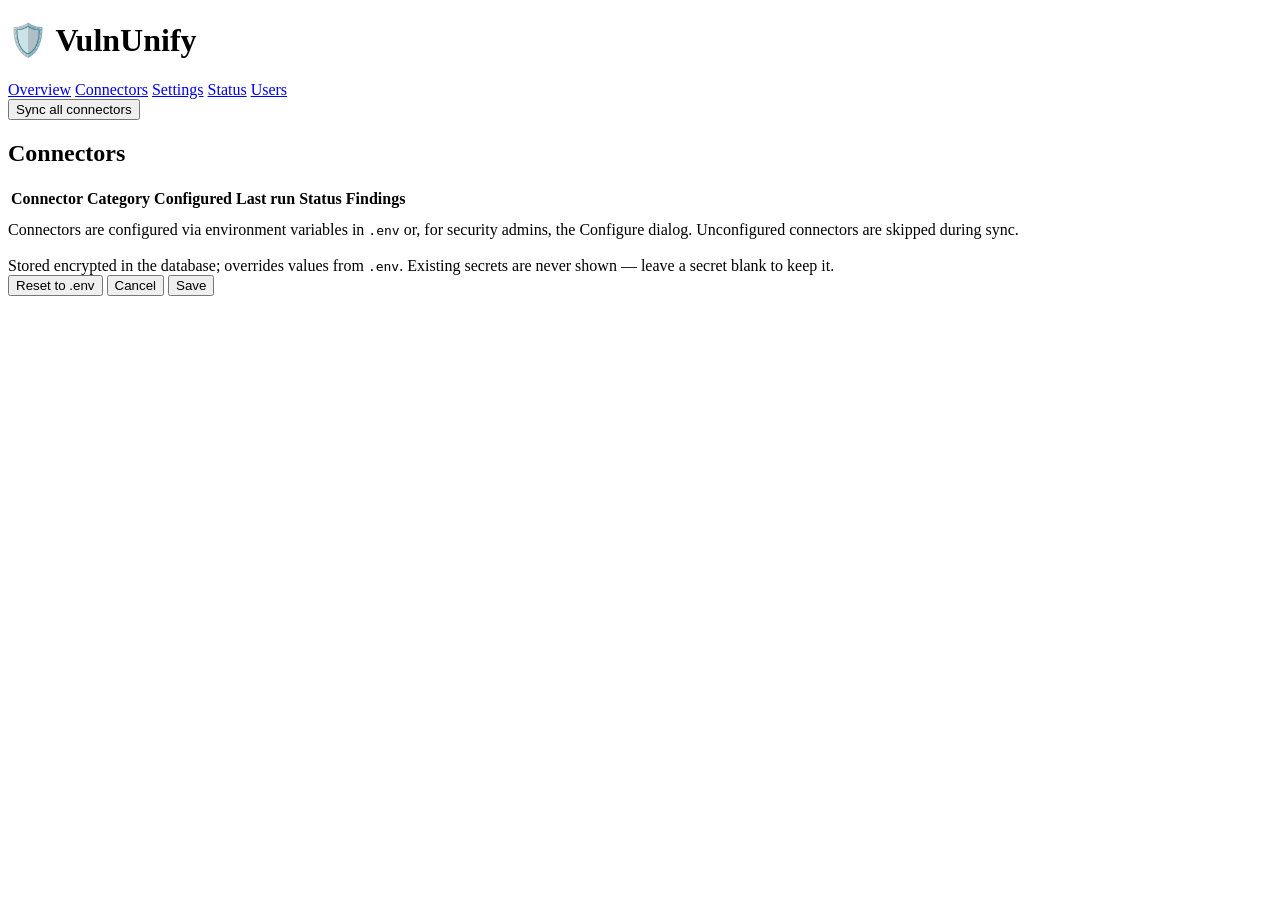
==== frontend/connectors.html @ 022ddec2 "v0.6 Added user management, and cleaned up settings." ====
<!doctype html>
<html lang="en">
<head>
  <meta charset="utf-8" />
  <meta name="viewport" content="width=device-width, initial-scale=1" />
  <title>VulnUnify — Connectors</title>
  <link rel="stylesheet" href="/app.css" />
  <script src="/app.js"></script>
</head>
<body>
  <header>
    <h1>🛡️ VulnUnify</h1>
    <nav>
      <a href="/">Overview</a>
      <a href="/connectors.html" class="active" data-gate="security">Connectors</a>
      <a href="/settings.html" data-gate="security">Settings</a>
      <a href="/status.html" data-gate="security">Status</a>
      <a href="/users.html" data-gate="admin">Users</a>
    </nav>
    <span id="authBox" class="authbox"></span>
    <button id="syncBtn">Sync all connectors</button>
  </header>
  <main>
    <section>
      <h2>Connectors</h2>
      <table><thead><tr><th>Connector</th><th>Category</th><th>Configured</th>
        <th>Last run</th><th>Status</th><th>Findings</th><th></th></tr></thead>
        <tbody id="connectors"></tbody></table>
      <p class="muted" style="margin-top:10px">
        Connectors are configured via environment variables in <code>.env</code> or, for
        security admins, the Configure dialog. Unconfigured connectors are skipped during sync.</p>
    </section>
  </main>

  <div class="modal-overlay" id="cfgOverlay">
    <div class="modal">
      <h3 id="cfgTitle"></h3>
      <div class="sub">Stored encrypted in the database; overrides values from <code>.env</code>.
        Existing secrets are never shown — leave a secret blank to keep it.</div>
      <div id="cfgFields"></div>
      <div class="modal-actions">
        <button class="mini" onclick="resetConfig()">Reset to .env</button>
        <span class="spacer"></span>
        <button class="mini" onclick="closeConfig()">Cancel</button>
        <button class="mini" data-primary id="cfgSave" onclick="saveConfig()">Save</button>
      </div>
    </div>
  </div>

  <script>
    // api() and esc() come from /app.js

    async function loadConnectors() {
      const cs = await api("/api/connectors");
      document.getElementById("connectors").innerHTML = cs.map(c => {
        const cls = !c.configured ? "off" : c.last_status === "error" ? "err"
                  : c.last_status === "skipped" ? "skip" : "ok";
        return `<tr><td>${esc(c.name)}</td><td>${esc(c.category)}</td>
          <td>${c.configured ? "yes" : "<span class='muted'>no</span>"}</td>
          <td>${c.last_run_at ? new Date(c.last_run_at).toLocaleString() : "—"}</td>
          <td><span class="dot ${cls}"></span>${esc(c.last_status || "never run")}</td>
          <td>${c.last_findings_count ?? "—"}</td>
          <td><div class="row-actions">
            ${window.ME?.role === "security_admin"
              ? `<button class="mini" onclick="openConfig('${esc(c.name)}')">Configure</button>` : ""}
            <button class="mini" onclick="syncOne('${esc(c.name)}', this)">Sync</button>
          </div></td></tr>`;
      }).join("");
    }

    let cfgState = null;
    async function openConfig(name) {
      cfgState = await api(`/api/connectors/${name}/config`);
      document.getElementById("cfgTitle").textContent = "Configure " + name;
      document.getElementById("cfgFields").innerHTML = cfgState.fields.map((f, i) => {
        const ph = f.secret ? (f.is_set ? f.display : (f.placeholder || ""))
                            : (f.placeholder || "");
        const val = f.secret ? "" : esc(f.value);
        return `<div class="field">
          <label>${esc(f.label)}${f.required ? ' <span class="req">*</span>' : ''}
            <span class="src">${esc(f.source)}</span></label>
          <input id="cfg_${i}" type="${f.secret ? 'password' : 'text'}"
            placeholder="${esc(ph)}" value="${val}" autocomplete="off" spellcheck="false" /></div>`;
      }).join("");
      document.getElementById("cfgOverlay").classList.add("show");
    }
    function closeConfig() {
      document.getElementById("cfgOverlay").classList.remove("show");
      cfgState = null;
    }
    async function saveConfig() {
      const values = {};
      cfgState.fields.forEach((f, i) => {
        const cur = document.getElementById("cfg_" + i).value;
        const initial = f.secret ? "" : f.value;
        if (cur !== initial) values[f.key] = cur;
      });
      const btn = document.getElementById("cfgSave"); btn.disabled = true; btn.textContent = "Saving…";
      try {
        await api(`/api/connectors/${cfgState.name}/config`, { method: "PUT",
          headers: { "Content-Type": "application/json" }, body: JSON.stringify({ values }) });
      } finally { btn.disabled = false; btn.textContent = "Save"; }
      closeConfig(); loadConnectors();
    }
    async function resetConfig() {
      if (!confirm(`Clear all stored credentials for ${cfgState.name} and revert to .env?`)) return;
      await api(`/api/connectors/${cfgState.name}/config`, { method: "DELETE" });
      closeConfig(); loadConnectors();
    }

    async function syncOne(name, btn) {
      const label = btn.textContent; btn.textContent = "…"; btn.disabled = true;
      try { await api(`/api/sync/${name}`, { method: "POST" }); } finally {
        btn.textContent = label; btn.disabled = false; loadConnectors();
      }
    }

    syncBtn.onclick = async () => {
      syncBtn.textContent = "Syncing…"; syncBtn.disabled = true;
      try { await api("/api/sync", { method: "POST" }); } finally {
        syncBtn.textContent = "Sync all connectors"; syncBtn.disabled = false; loadConnectors();
      }
    };
    requireRole("security").then(loadConnectors);
  </script>
</body>
</html>
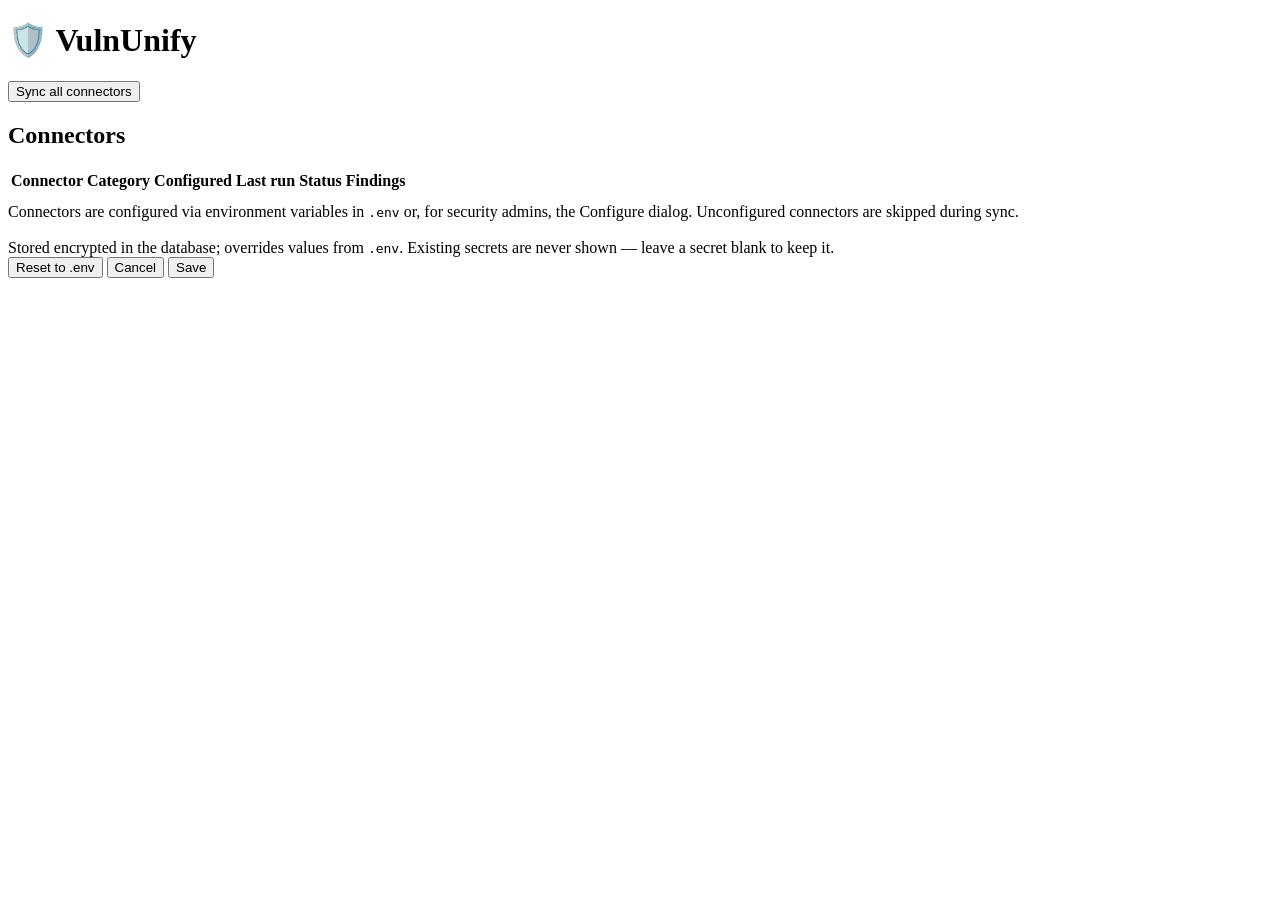
==== commit 916cfbf0: "v0.7 Cleaned up duplicate code and added JWT authentication." ====
--- a/frontend/connectors.html
+++ b/frontend/connectors.html
@@ -10,13 +10,7 @@
 <body>
   <header>
     <h1>🛡️ VulnUnify</h1>
-    <nav>
-      <a href="/">Overview</a>
-      <a href="/connectors.html" class="active" data-gate="security">Connectors</a>
-      <a href="/settings.html" data-gate="security">Settings</a>
-      <a href="/status.html" data-gate="security">Status</a>
-      <a href="/users.html" data-gate="admin">Users</a>
-    </nav>
+    <nav id="mainnav"></nav>
     <span id="authBox" class="authbox"></span>
     <button id="syncBtn">Sync all connectors</button>
   </header>
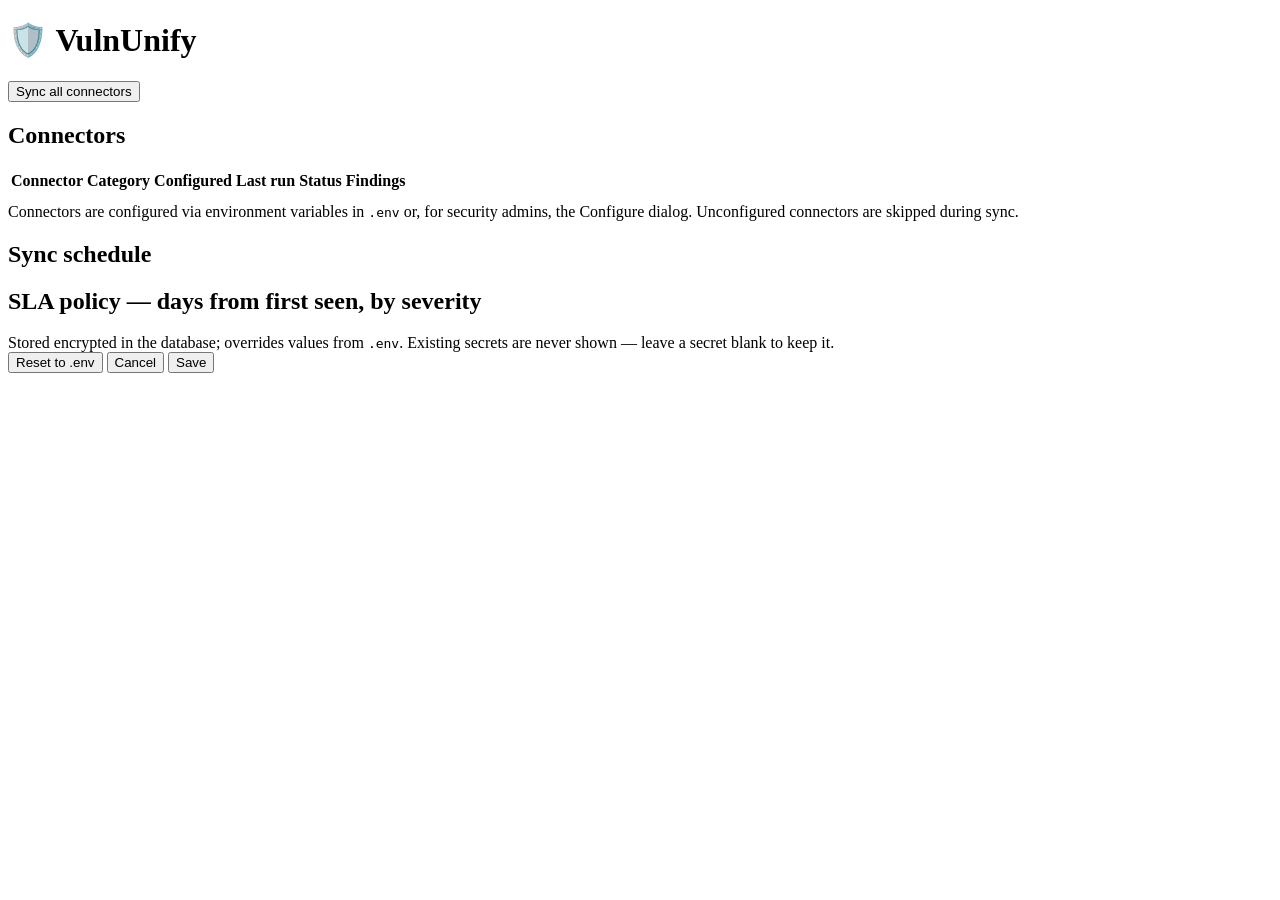
==== commit d6af5f24: "V0.11 Added container reporting, cleaned up settings and sync scheduler and error logging." ====
--- a/frontend/connectors.html
+++ b/frontend/connectors.html
@@ -3,7 +3,7 @@
 <head>
   <meta charset="utf-8" />
   <meta name="viewport" content="width=device-width, initial-scale=1" />
-  <title>VulnUnify — Connectors</title>
+  <title>VulnUnify — Connectors &amp; Settings</title>
   <link rel="stylesheet" href="/app.css" />
   <script src="/app.js"></script>
 </head>
@@ -24,6 +24,16 @@
         Connectors are configured via environment variables in <code>.env</code> or, for
         security admins, the Configure dialog. Unconfigured connectors are skipped during sync.</p>
     </section>
+
+    <section>
+      <h2>Sync schedule</h2>
+      <div id="scheduler"></div>
+    </section>
+
+    <section>
+      <h2>SLA policy <span class="muted" style="text-transform:none">— days from first seen, by severity</span></h2>
+      <div id="sla"></div>
+    </section>
   </main>
 
   <div class="modal-overlay" id="cfgOverlay">
@@ -43,6 +53,8 @@
 
   <script>
     // api() and esc() come from /app.js
+    const card = (n, l) => `<div class="card"><div class="n">${esc(n)}</div><div class="l">${esc(l)}</div></div>`;
+    const isAdmin = () => window.ME?.role === "security_admin";
 
     async function loadConnectors() {
       const cs = await api("/api/connectors");
@@ -52,23 +64,79 @@
         return `<tr><td>${esc(c.name)}</td><td>${esc(c.category)}</td>
           <td>${c.configured ? "yes" : "<span class='muted'>no</span>"}</td>
           <td>${c.last_run_at ? new Date(c.last_run_at).toLocaleString() : "—"}</td>
-          <td><span class="dot ${cls}"></span>${esc(c.last_status || "never run")}</td>
+          <td title="${esc(c.last_error || '')}"><span class="dot ${cls}"></span>${esc(c.last_status || "never run")}</td>
           <td>${c.last_findings_count ?? "—"}</td>
           <td><div class="row-actions">
-            ${window.ME?.role === "security_admin"
-              ? `<button class="mini" onclick="openConfig('${esc(c.name)}')">Configure</button>` : ""}
+            ${isAdmin() ? `<button class="mini" onclick="openConfig('${esc(c.name)}')">Configure</button>` : ""}
             <button class="mini" onclick="syncOne('${esc(c.name)}', this)">Sync</button>
           </div></td></tr>`;
       }).join("");
     }
 
+    // ---- settings (scheduler + SLA) ----
+    async function loadSettings() {
+      const s = await api("/api/settings");
+      const sc = s.scheduler || {}, sla = s.sla_days || {};
+      const sched = document.getElementById("scheduler");
+      if (isAdmin()) {
+        sched.innerHTML = `
+          <div class="filters">
+            <label class="muted" style="font-size:13px">Run every
+              <input id="schInterval" type="number" min="0" value="${sc.interval_minutes}" style="width:80px"> min</label>
+            <span class="muted" style="font-size:12px">(0 disables)</span>
+            <button class="mini" data-primary onclick="saveSchedule()">Save</button>
+            <span id="schMsg" class="muted"></span>
+          </div>
+          <div class="kv" style="margin-top:8px">
+            ${card(sc.running ? "Yes" : "No", "Running")}
+            ${card(sc.next_run_at ? new Date(sc.next_run_at).toLocaleString() : "—", "Next run")}</div>`;
+      } else {
+        sched.innerHTML = `<div class="kv">
+          ${card(sc.enabled ? "Enabled" : "Disabled", "Scheduler")}
+          ${card(sc.interval_minutes + " min", "Interval")}
+          ${card(sc.running ? "Yes" : "No", "Running")}
+          ${card(sc.next_run_at ? new Date(sc.next_run_at).toLocaleString() : "—", "Next run")}</div>`;
+      }
+
+      const slaEl = document.getElementById("sla");
+      const sevs = ["critical", "high", "medium", "low"];
+      if (isAdmin()) {
+        slaEl.innerHTML = `<div class="filters">
+          ${sevs.map(k => `<label class="muted" style="font-size:13px;text-transform:capitalize">${k}
+            <input id="sla_${k}" type="number" min="0" value="${sla[k] ?? 0}" style="width:70px"> d</label>`).join("")}
+          <button class="mini" data-primary onclick="saveSla()">Save</button>
+          <span id="slaMsg" class="muted"></span></div>`;
+      } else {
+        slaEl.innerHTML = `<div class="kv">${sevs.map(k => card((sla[k] ?? "—") + "d", k)).join("")}</div>`;
+      }
+    }
+
+    async function saveSchedule() {
+      const v = parseInt(document.getElementById("schInterval").value, 10);
+      document.getElementById("schMsg").textContent = "Saving…";
+      await api("/api/settings", { method: "PUT", headers: { "Content-Type": "application/json" },
+        body: JSON.stringify({ sync_interval_minutes: isNaN(v) ? 0 : v }) });
+      loadSettings();
+    }
+    async function saveSla() {
+      const body = {};
+      ["critical", "high", "medium", "low"].forEach(k => {
+        const v = parseInt(document.getElementById("sla_" + k).value, 10);
+        body["sla_" + k + "_days"] = isNaN(v) ? 0 : v;
+      });
+      document.getElementById("slaMsg").textContent = "Saving… (recomputing SLAs)";
+      await api("/api/settings", { method: "PUT", headers: { "Content-Type": "application/json" },
+        body: JSON.stringify(body) });
+      loadSettings();
+    }
+
+    // ---- connector configure modal ----
     let cfgState = null;
     async function openConfig(name) {
       cfgState = await api(`/api/connectors/${name}/config`);
       document.getElementById("cfgTitle").textContent = "Configure " + name;
       document.getElementById("cfgFields").innerHTML = cfgState.fields.map((f, i) => {
-        const ph = f.secret ? (f.is_set ? f.display : (f.placeholder || ""))
-                            : (f.placeholder || "");
+        const ph = f.secret ? (f.is_set ? f.display : (f.placeholder || "")) : (f.placeholder || "");
         const val = f.secret ? "" : esc(f.value);
         return `<div class="field">
           <label>${esc(f.label)}${f.required ? ' <span class="req">*</span>' : ''}
@@ -78,16 +146,12 @@
       }).join("");
       document.getElementById("cfgOverlay").classList.add("show");
     }
-    function closeConfig() {
-      document.getElementById("cfgOverlay").classList.remove("show");
-      cfgState = null;
-    }
+    function closeConfig() { document.getElementById("cfgOverlay").classList.remove("show"); cfgState = null; }
     async function saveConfig() {
       const values = {};
       cfgState.fields.forEach((f, i) => {
         const cur = document.getElementById("cfg_" + i).value;
-        const initial = f.secret ? "" : f.value;
-        if (cur !== initial) values[f.key] = cur;
+        if (cur !== (f.secret ? "" : f.value)) values[f.key] = cur;
       });
       const btn = document.getElementById("cfgSave"); btn.disabled = true; btn.textContent = "Saving…";
       try {
@@ -104,18 +168,24 @@
 
     async function syncOne(name, btn) {
       const label = btn.textContent; btn.textContent = "…"; btn.disabled = true;
-      try { await api(`/api/sync/${name}`, { method: "POST" }); } finally {
-        btn.textContent = label; btn.disabled = false; loadConnectors();
-      }
+      try {
+        const run = await api(`/api/sync/${name}`, { method: "POST" });
+        if (run.status === "error") toast(`${name} sync failed: ${run.error}`, "error");
+        else if (run.status === "skipped") toast(`${name} skipped: ${run.error || "not configured"}`, "info");
+        else toast(`${name}: synced ${run.findings_count} findings`, "success");
+      } finally { btn.textContent = label; btn.disabled = false; loadConnectors(); }
     }
 
     syncBtn.onclick = async () => {
       syncBtn.textContent = "Syncing…"; syncBtn.disabled = true;
-      try { await api("/api/sync", { method: "POST" }); } finally {
-        syncBtn.textContent = "Sync all connectors"; syncBtn.disabled = false; loadConnectors();
-      }
+      try {
+        const runs = await api("/api/sync", { method: "POST" });
+        const errs = (runs || []).filter(r => r.status === "error");
+        if (errs.length) errs.forEach(r => toast(`${r.connector} failed: ${r.error}`, "error"));
+        else toast("Sync complete", "success");
+      } finally { syncBtn.textContent = "Sync all connectors"; syncBtn.disabled = false; loadConnectors(); }
     };
-    requireRole("security").then(loadConnectors);
+    requireRole("security").then(() => { loadConnectors(); loadSettings(); });
   </script>
 </body>
 </html>
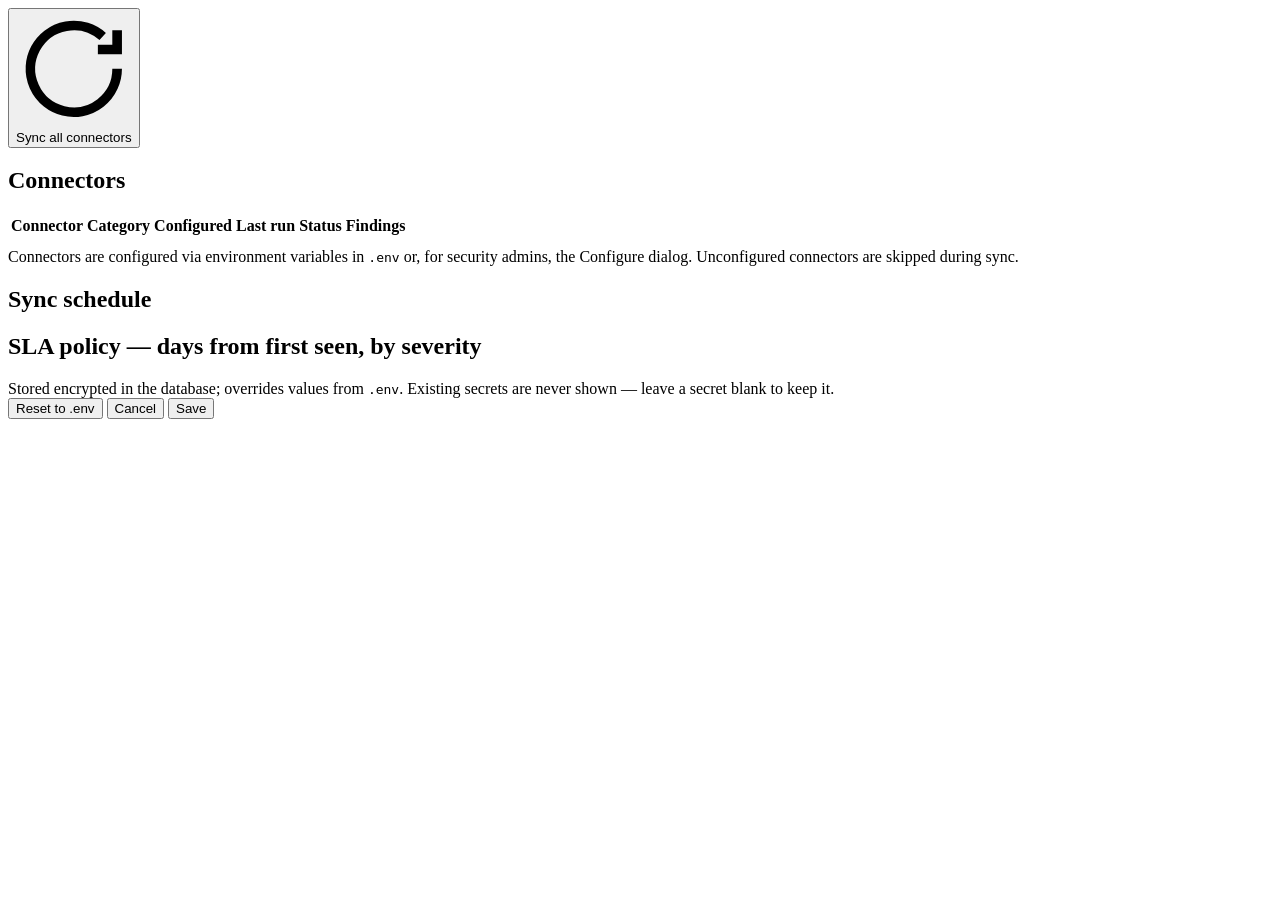
==== commit 59de0fb8: "v1.0 — new shell + design system Replace the top-nav layout with a sidebar shell injected once by ap" ====
--- a/frontend/connectors.html
+++ b/frontend/connectors.html
@@ -8,13 +8,10 @@
   <script src="/app.js"></script>
 </head>
 <body>
-  <header>
-    <h1>🛡️ VulnUnify</h1>
-    <nav id="mainnav"></nav>
-    <span id="authBox" class="authbox"></span>
-    <button id="syncBtn">Sync all connectors</button>
-  </header>
-  <main>
+  <div id="view" data-page="connectors" data-title="Connectors &amp; Settings" data-subtitle="Sources, sync schedule, and SLA policy">
+    <div data-actions>
+      <button id="syncBtn" class="btn"><svg viewBox="0 0 24 24" fill="none" stroke="currentColor" stroke-width="2"><path d="M21 12a9 9 0 1 1-3-6.7M21 4v4h-4"/></svg>Sync all connectors</button>
+    </div>
     <section>
       <h2>Connectors</h2>
       <table><thead><tr><th>Connector</th><th>Category</th><th>Configured</th>
@@ -34,7 +31,7 @@
       <h2>SLA policy <span class="muted" style="text-transform:none">— days from first seen, by severity</span></h2>
       <div id="sla"></div>
     </section>
-  </main>
+  </div>
 
   <div class="modal-overlay" id="cfgOverlay">
     <div class="modal">
@@ -52,26 +49,33 @@
   </div>
 
   <script>
-    // api() and esc() come from /app.js
-    const card = (n, l) => `<div class="card"><div class="n">${esc(n)}</div><div class="l">${esc(l)}</div></div>`;
+    // api(), esc(), card(), fmtDate(), syncAll() come from /app.js
     const isAdmin = () => window.ME?.role === "security_admin";
 
     async function loadConnectors() {
       const cs = await api("/api/connectors");
-      document.getElementById("connectors").innerHTML = cs.map(c => {
+      renderRows("connectors", cs, c => {
         const cls = !c.configured ? "off" : c.last_status === "error" ? "err"
                   : c.last_status === "skipped" ? "skip" : "ok";
         return `<tr><td>${esc(c.name)}</td><td>${esc(c.category)}</td>
           <td>${c.configured ? "yes" : "<span class='muted'>no</span>"}</td>
-          <td>${c.last_run_at ? new Date(c.last_run_at).toLocaleString() : "—"}</td>
+          <td>${fmtDate(c.last_run_at)}</td>
           <td title="${esc(c.last_error || '')}"><span class="dot ${cls}"></span>${esc(c.last_status || "never run")}</td>
           <td>${c.last_findings_count ?? "—"}</td>
           <td><div class="row-actions">
-            ${isAdmin() ? `<button class="mini" onclick="openConfig('${esc(c.name)}')">Configure</button>` : ""}
-            <button class="mini" onclick="syncOne('${esc(c.name)}', this)">Sync</button>
+            ${isAdmin() ? `<button class="mini" data-act="config" data-name="${esc(c.name)}">Configure</button>` : ""}
+            <button class="mini" data-act="sync" data-name="${esc(c.name)}">Sync</button>
           </div></td></tr>`;
-      }).join("");
+      }, { colspan: 7, empty: "No connectors registered." });
     }
+
+    // Delegated row actions (avoids inline onclick with interpolated names).
+    document.getElementById("connectors").addEventListener("click", (e) => {
+      const btn = e.target.closest("button[data-act]");
+      if (!btn) return;
+      if (btn.dataset.act === "config") openConfig(btn.dataset.name);
+      else if (btn.dataset.act === "sync") syncOne(btn.dataset.name, btn);
+    });
 
     // ---- settings (scheduler + SLA) ----
     async function loadSettings() {
@@ -89,13 +93,13 @@
           </div>
           <div class="kv" style="margin-top:8px">
             ${card(sc.running ? "Yes" : "No", "Running")}
-            ${card(sc.next_run_at ? new Date(sc.next_run_at).toLocaleString() : "—", "Next run")}</div>`;
+            ${card(fmtDate(sc.next_run_at), "Next run")}</div>`;
       } else {
         sched.innerHTML = `<div class="kv">
           ${card(sc.enabled ? "Enabled" : "Disabled", "Scheduler")}
           ${card(sc.interval_minutes + " min", "Interval")}
           ${card(sc.running ? "Yes" : "No", "Running")}
-          ${card(sc.next_run_at ? new Date(sc.next_run_at).toLocaleString() : "—", "Next run")}</div>`;
+          ${card(fmtDate(sc.next_run_at), "Next run")}</div>`;
       }
 
       const slaEl = document.getElementById("sla");
@@ -114,8 +118,7 @@
     async function saveSchedule() {
       const v = parseInt(document.getElementById("schInterval").value, 10);
       document.getElementById("schMsg").textContent = "Saving…";
-      await api("/api/settings", { method: "PUT", headers: { "Content-Type": "application/json" },
-        body: JSON.stringify({ sync_interval_minutes: isNaN(v) ? 0 : v }) });
+      await api("/api/settings", { method: "PUT", json: { sync_interval_minutes: isNaN(v) ? 0 : v } });
       loadSettings();
     }
     async function saveSla() {
@@ -125,8 +128,7 @@
         body["sla_" + k + "_days"] = isNaN(v) ? 0 : v;
       });
       document.getElementById("slaMsg").textContent = "Saving… (recomputing SLAs)";
-      await api("/api/settings", { method: "PUT", headers: { "Content-Type": "application/json" },
-        body: JSON.stringify(body) });
+      await api("/api/settings", { method: "PUT", json: body });
       loadSettings();
     }
 
@@ -155,8 +157,7 @@
       });
       const btn = document.getElementById("cfgSave"); btn.disabled = true; btn.textContent = "Saving…";
       try {
-        await api(`/api/connectors/${cfgState.name}/config`, { method: "PUT",
-          headers: { "Content-Type": "application/json" }, body: JSON.stringify({ values }) });
+        await api(`/api/connectors/${cfgState.name}/config`, { method: "PUT", json: { values } });
       } finally { btn.disabled = false; btn.textContent = "Save"; }
       closeConfig(); loadConnectors();
     }
@@ -176,15 +177,7 @@
       } finally { btn.textContent = label; btn.disabled = false; loadConnectors(); }
     }
 
-    syncBtn.onclick = async () => {
-      syncBtn.textContent = "Syncing…"; syncBtn.disabled = true;
-      try {
-        const runs = await api("/api/sync", { method: "POST" });
-        const errs = (runs || []).filter(r => r.status === "error");
-        if (errs.length) errs.forEach(r => toast(`${r.connector} failed: ${r.error}`, "error"));
-        else toast("Sync complete", "success");
-      } finally { syncBtn.textContent = "Sync all connectors"; syncBtn.disabled = false; loadConnectors(); }
-    };
+    syncBtn.onclick = () => syncAll(syncBtn, loadConnectors);
     requireRole("security").then(() => { loadConnectors(); loadSettings(); });
   </script>
 </body>
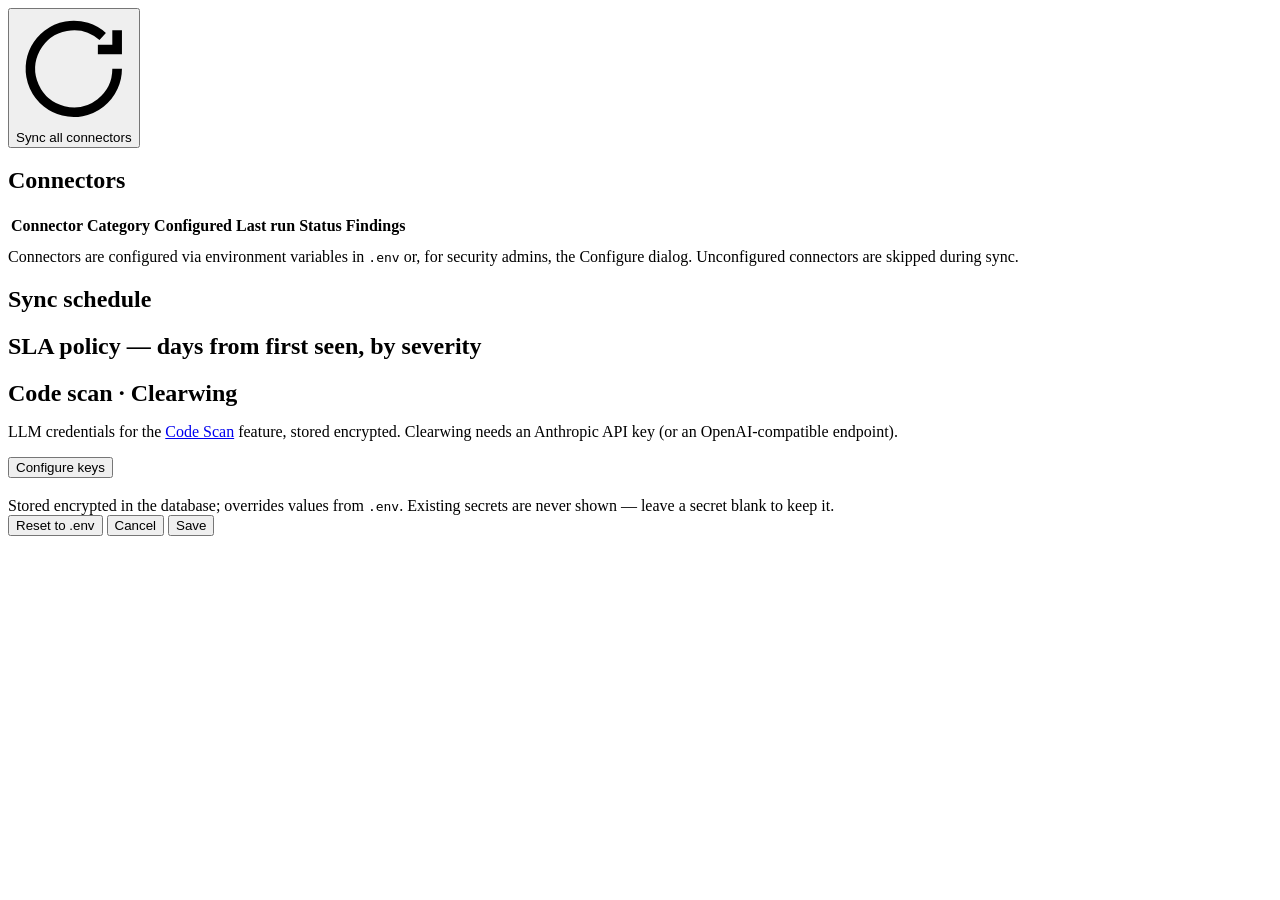
==== commit 576e261d: "Added the clearwing projects scan model to be used." ====
--- a/frontend/connectors.html
+++ b/frontend/connectors.html
@@ -31,6 +31,18 @@
       <h2>SLA policy <span class="muted" style="text-transform:none">— days from first seen, by severity</span></h2>
       <div id="sla"></div>
     </section>
+
+    <section data-gate="admin">
+      <h2>Code scan · Clearwing</h2>
+      <p class="muted" style="margin-top:-4px">LLM credentials for the
+        <a class="link" href="/scan.html">Code Scan</a> feature, stored encrypted. Clearwing needs an
+        Anthropic API key (or an OpenAI-compatible endpoint).</p>
+      <div class="filters">
+        <span id="cwKeyState" class="muted"></span>
+        <button class="mini" data-primary
+          onclick="openConfig('/api/clearwing/config','Clearwing · code scan credentials')">Configure keys</button>
+      </div>
+    </section>
   </div>
 
   <div class="modal-overlay" id="cfgOverlay">
@@ -73,7 +85,7 @@
     document.getElementById("connectors").addEventListener("click", (e) => {
       const btn = e.target.closest("button[data-act]");
       if (!btn) return;
-      if (btn.dataset.act === "config") openConfig(btn.dataset.name);
+      if (btn.dataset.act === "config") openConfig(`/api/connectors/${btn.dataset.name}/config`, "Configure " + btn.dataset.name);
       else if (btn.dataset.act === "sync") syncOne(btn.dataset.name, btn);
     });
 
@@ -132,11 +144,11 @@
       loadSettings();
     }
 
-    // ---- connector configure modal ----
+    // ---- configure modal (works for any {name, fields} config endpoint) ----
     let cfgState = null;
-    async function openConfig(name) {
-      cfgState = await api(`/api/connectors/${name}/config`);
-      document.getElementById("cfgTitle").textContent = "Configure " + name;
+    async function openConfig(url, title) {
+      cfgState = await api(url); cfgState._url = url;
+      document.getElementById("cfgTitle").textContent = title;
       document.getElementById("cfgFields").innerHTML = cfgState.fields.map((f, i) => {
         const ph = f.secret ? (f.is_set ? f.display : (f.placeholder || "")) : (f.placeholder || "");
         const val = f.secret ? "" : esc(f.value);
@@ -155,16 +167,24 @@
         const cur = document.getElementById("cfg_" + i).value;
         if (cur !== (f.secret ? "" : f.value)) values[f.key] = cur;
       });
+      const url = cfgState._url;
       const btn = document.getElementById("cfgSave"); btn.disabled = true; btn.textContent = "Saving…";
       try {
-        await api(`/api/connectors/${cfgState.name}/config`, { method: "PUT", json: { values } });
+        await api(url, { method: "PUT", json: { values } });
       } finally { btn.disabled = false; btn.textContent = "Save"; }
-      closeConfig(); loadConnectors();
+      closeConfig(); loadConnectors(); if (isAdmin()) loadClearwing();
     }
     async function resetConfig() {
-      if (!confirm(`Clear all stored credentials for ${cfgState.name} and revert to .env?`)) return;
-      await api(`/api/connectors/${cfgState.name}/config`, { method: "DELETE" });
-      closeConfig(); loadConnectors();
+      if (!confirm("Clear all stored credentials and revert to environment defaults?")) return;
+      await api(cfgState._url, { method: "DELETE" });
+      closeConfig(); loadConnectors(); if (isAdmin()) loadClearwing();
+    }
+
+    async function loadClearwing() {
+      let st; try { st = await api("/api/clearwing/status"); } catch { return; }
+      const el = document.getElementById("cwKeyState"); if (!el) return;
+      el.textContent = !st.available ? "Clearwing library not installed in this image"
+        : st.key_configured ? "✓ LLM key configured" : "no LLM key set — scans will fail until one is added";
     }
 
     async function syncOne(name, btn) {
@@ -178,7 +198,7 @@
     }
 
     syncBtn.onclick = () => syncAll(syncBtn, loadConnectors);
-    requireRole("security").then(() => { loadConnectors(); loadSettings(); });
+    requireRole("security").then(() => { loadConnectors(); loadSettings(); if (isAdmin()) loadClearwing(); });
   </script>
 </body>
 </html>
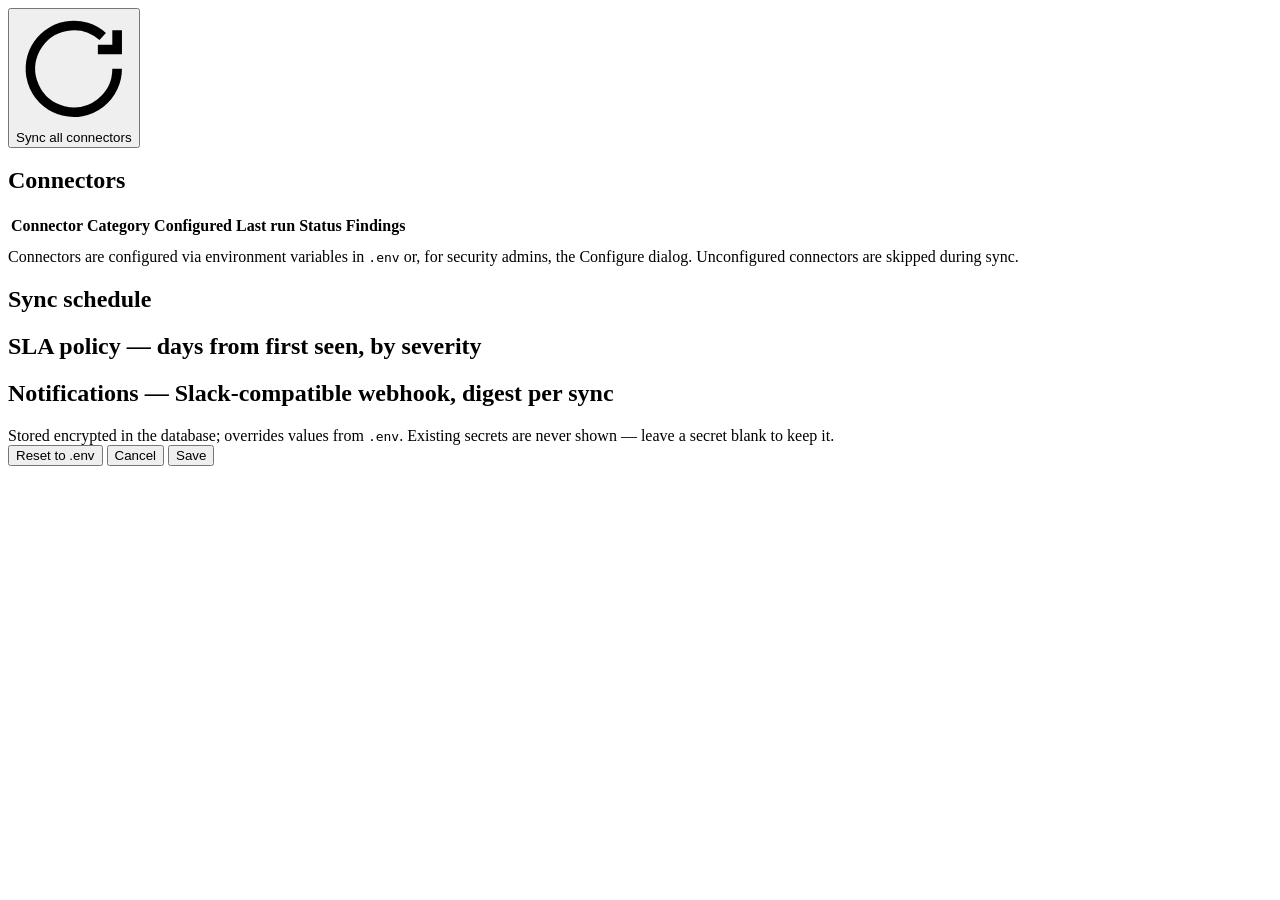
==== commit 20bca51e: "v1.3 Added notification log and notification service to handle notifications for findings and other " ====
--- a/frontend/connectors.html
+++ b/frontend/connectors.html
@@ -8,7 +8,7 @@
   <script src="/app.js"></script>
 </head>
 <body>
-  <div id="view" data-page="connectors" data-title="Connectors &amp; Settings" data-subtitle="Sources, sync schedule, and SLA policy">
+  <div id="view" data-page="connectors" data-title="Connectors &amp; Settings" data-subtitle="Sources, sync schedule, SLA policy, and notifications">
     <div data-actions>
       <button id="syncBtn" class="btn"><svg viewBox="0 0 24 24" fill="none" stroke="currentColor" stroke-width="2"><path d="M21 12a9 9 0 1 1-3-6.7M21 4v4h-4"/></svg>Sync all connectors</button>
     </div>
@@ -32,16 +32,9 @@
       <div id="sla"></div>
     </section>
 
-    <section data-gate="admin">
-      <h2>Code scan · Clearwing</h2>
-      <p class="muted" style="margin-top:-4px">LLM credentials for the
-        <a class="link" href="/scan.html">Code Scan</a> feature, stored encrypted. Clearwing needs an
-        Anthropic API key (or an OpenAI-compatible endpoint).</p>
-      <div class="filters">
-        <span id="cwKeyState" class="muted"></span>
-        <button class="mini" data-primary
-          onclick="openConfig('/api/clearwing/config','Clearwing · code scan credentials')">Configure keys</button>
-      </div>
+    <section>
+      <h2>Notifications <span class="muted" style="text-transform:none">— Slack-compatible webhook, digest per sync</span></h2>
+      <div id="notify"></div>
     </section>
   </div>
 
@@ -85,7 +78,7 @@
     document.getElementById("connectors").addEventListener("click", (e) => {
       const btn = e.target.closest("button[data-act]");
       if (!btn) return;
-      if (btn.dataset.act === "config") openConfig(`/api/connectors/${btn.dataset.name}/config`, "Configure " + btn.dataset.name);
+      if (btn.dataset.act === "config") openConfig(btn.dataset.name);
       else if (btn.dataset.act === "sync") syncOne(btn.dataset.name, btn);
     });
 
@@ -144,11 +137,63 @@
       loadSettings();
     }
 
-    // ---- configure modal (works for any {name, fields} config endpoint) ----
+    // ---- notifications ----
+    async function loadNotify() {
+      const n = await api("/api/notifications");
+      const el = document.getElementById("notify");
+      const cards = `<div class="kv" style="margin-top:8px">
+        ${card(n.webhook_display ?? "Not configured", "Webhook")}
+        ${card(n.risk_threshold > 0 ? "risk ≥ " + n.risk_threshold : "off", "High-risk rule")}
+        ${card(n.sent_total, "Alerts sent")}
+        ${card(fmtDate(n.last_sent_at), "Last sent")}</div>`;
+      if (!isAdmin()) { el.innerHTML = cards; return; }
+      el.innerHTML = `<div class="filters">
+        <label class="muted" style="font-size:13px">Webhook URL
+          <input id="ntWebhook" type="text" style="width:290px" autocomplete="off" spellcheck="false"
+            placeholder="${n.configured ? "configured — leave blank to keep" : "https://hooks.slack.com/services/…"}"></label>
+        <label class="muted" style="font-size:13px">Alert at risk ≥
+          <input id="ntThreshold" type="number" min="0" max="100" value="${n.risk_threshold}" style="width:70px"></label>
+        <span class="muted" style="font-size:12px">(0 disables)</span>
+        <button class="mini" data-primary onclick="saveNotify()">Save</button>
+        <button class="mini" onclick="testNotify(this)">Send test</button>
+        <button class="mini" onclick="runNotify(this)">Run now</button>
+        ${n.configured ? `<button class="mini" onclick="clearNotify()">Clear webhook</button>` : ""}
+        <span id="ntMsg" class="muted"></span></div>${cards}`;
+    }
+    async function saveNotify() {
+      const url = document.getElementById("ntWebhook").value.trim();
+      const v = parseInt(document.getElementById("ntThreshold").value, 10);
+      const body = { risk_threshold: isNaN(v) ? 0 : v };
+      if (url) body.webhook_url = url;  // blank keeps the stored secret (like connector creds)
+      document.getElementById("ntMsg").textContent = "Saving…";
+      try { await api("/api/notifications/settings", { method: "PUT", json: body }); }
+      finally { loadNotify(); }
+    }
+    async function clearNotify() {
+      if (!confirm("Remove the stored webhook URL and disable notifications?")) return;
+      await api("/api/notifications/settings", { method: "PUT", json: { webhook_url: "" } });
+      loadNotify();
+    }
+    async function testNotify(btn) {
+      btn.disabled = true;
+      try { await api("/api/notifications/test", { method: "POST" }); toast("Test notification sent", "success"); }
+      finally { btn.disabled = false; }
+    }
+    async function runNotify(btn) {
+      btn.disabled = true;
+      try {
+        const r = await api("/api/notifications/run", { method: "POST" });
+        if (!r.enabled) toast("No webhook configured", "info");
+        else if (!r.sent) toast("Nothing new to alert on", "info");
+        else toast(`Alerted on ${r.sent} finding${r.sent === 1 ? "" : "s"}`, "success");
+      } finally { btn.disabled = false; loadNotify(); }
+    }
+
+    // ---- connector configure modal ----
     let cfgState = null;
-    async function openConfig(url, title) {
-      cfgState = await api(url); cfgState._url = url;
-      document.getElementById("cfgTitle").textContent = title;
+    async function openConfig(name) {
+      cfgState = await api(`/api/connectors/${name}/config`);
+      document.getElementById("cfgTitle").textContent = "Configure " + name;
       document.getElementById("cfgFields").innerHTML = cfgState.fields.map((f, i) => {
         const ph = f.secret ? (f.is_set ? f.display : (f.placeholder || "")) : (f.placeholder || "");
         const val = f.secret ? "" : esc(f.value);
@@ -167,24 +212,16 @@
         const cur = document.getElementById("cfg_" + i).value;
         if (cur !== (f.secret ? "" : f.value)) values[f.key] = cur;
       });
-      const url = cfgState._url;
       const btn = document.getElementById("cfgSave"); btn.disabled = true; btn.textContent = "Saving…";
       try {
-        await api(url, { method: "PUT", json: { values } });
+        await api(`/api/connectors/${cfgState.name}/config`, { method: "PUT", json: { values } });
       } finally { btn.disabled = false; btn.textContent = "Save"; }
-      closeConfig(); loadConnectors(); if (isAdmin()) loadClearwing();
+      closeConfig(); loadConnectors();
     }
     async function resetConfig() {
-      if (!confirm("Clear all stored credentials and revert to environment defaults?")) return;
-      await api(cfgState._url, { method: "DELETE" });
-      closeConfig(); loadConnectors(); if (isAdmin()) loadClearwing();
-    }
-
-    async function loadClearwing() {
-      let st; try { st = await api("/api/clearwing/status"); } catch { return; }
-      const el = document.getElementById("cwKeyState"); if (!el) return;
-      el.textContent = !st.available ? "Clearwing library not installed in this image"
-        : st.key_configured ? "✓ LLM key configured" : "no LLM key set — scans will fail until one is added";
+      if (!confirm(`Clear all stored credentials for ${cfgState.name} and revert to .env?`)) return;
+      await api(`/api/connectors/${cfgState.name}/config`, { method: "DELETE" });
+      closeConfig(); loadConnectors();
     }
 
     async function syncOne(name, btn) {
@@ -198,7 +235,7 @@
     }
 
     syncBtn.onclick = () => syncAll(syncBtn, loadConnectors);
-    requireRole("security").then(() => { loadConnectors(); loadSettings(); if (isAdmin()) loadClearwing(); });
+    requireRole("security").then(() => { loadConnectors(); loadSettings(); loadNotify(); });
   </script>
 </body>
 </html>
